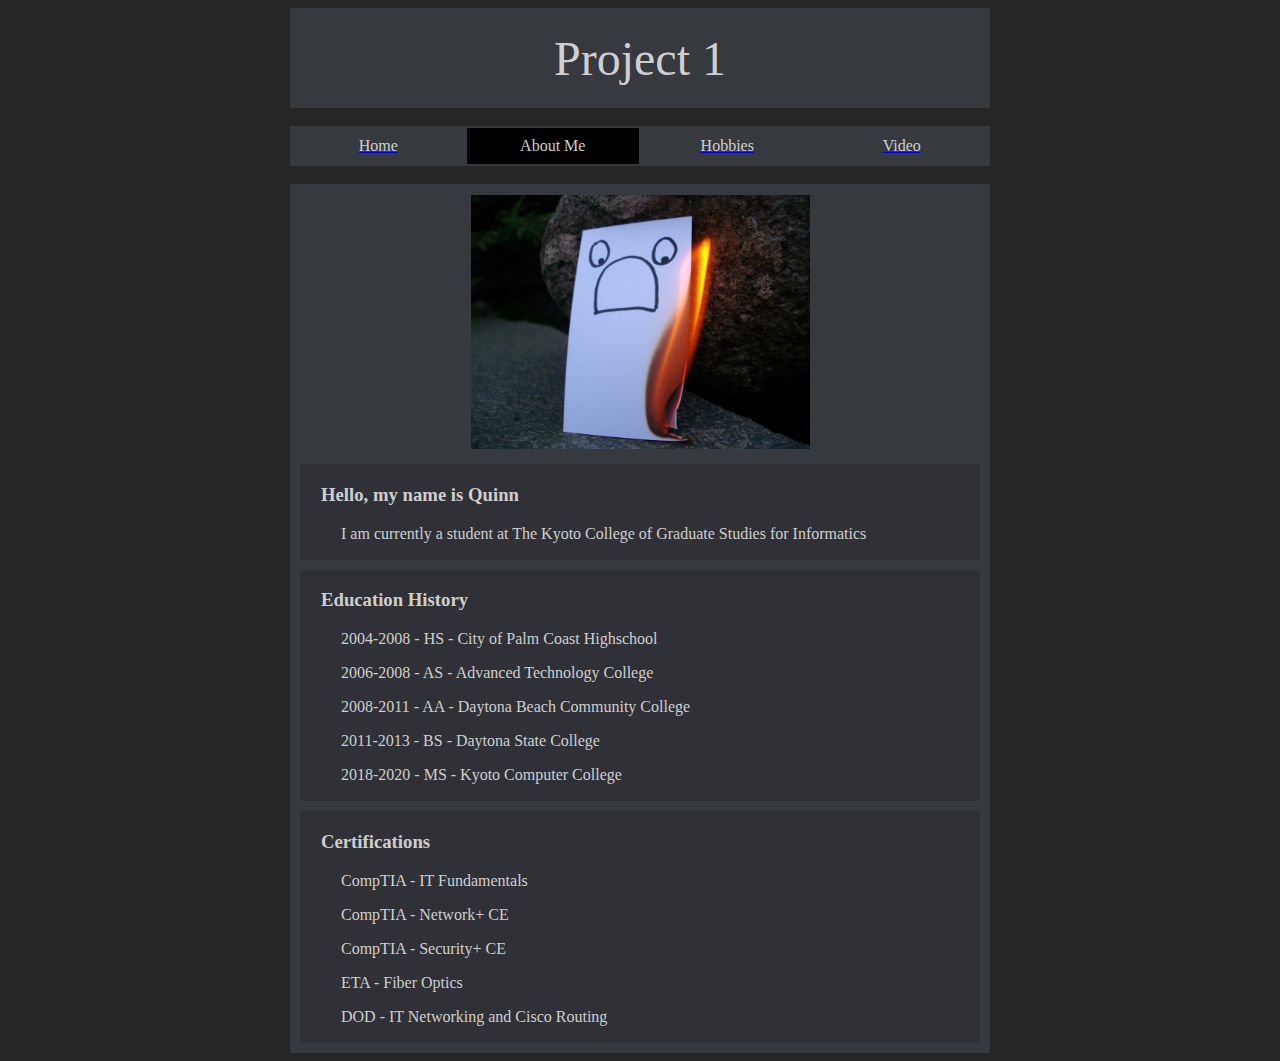
==== about.html @ b98e43f6 "Add files via upload" ====
<!DOCTYPE html>
<html lang="en">
	
	<head>
		<title>About Me</title>
	</head>
	
	<body bgcolor="#262626">
	
		<div align="center">
			<table width="700px" height="100px" bgcolor="#36393e">
				<td align="center"><font size="10" color="#cfcfcf">Project 1</font></td>
			</table>
		</div><br />
		
		<div align="center">
			<table width="700px" height="40px" bgcolor="#36393e">
				<tr>
					<td width="25%" align="center"><a href="index.html"><font color="#cfcfcf">Home</font></a></td>
					<td bgcolor="black" width="25%" align="center"><font color="#cfcfcf">About Me</font></td>
					<td width="25%" align="center"><a href="hobbies.html"><font color="#cfcfcf">Hobbies</font></a></td>
					<td width="25%" align="center"><a href="video.html"><font color="#cfcfcf">Video</font></a></td>
				</tr>
			</table>
		</div><br />
		
		<div align="center">
			<table width="700px" bgcolor="#36393e" cellspacing="10">
				<tr>
					<td align="center">
						<img src="portrait.jpg" width="50%"/>
					</td>
				</tr>
				
				<tr>
					<td bgcolor= "#2f3136">
						<font color="#cfcfcf">
						<h3 style="text-indent:20px">Hello, my name is Quinn</h3>
						<p style="text-indent:40px">I am currently a student at The Kyoto College of Graduate Studies for Informatics</p>
						</font>
					</td>
				</tr>
				
				<tr>
					<td bgcolor= "#2f3136">
					<font color="#cfcfcf">
						<h3 style="text-indent:20px">Education History</h3>
						<p style="text-indent:40px">2004-2008 - HS - City of Palm Coast Highschool</p>
						<p style="text-indent:40px">2006-2008 - AS - Advanced Technology College</p>
						<p style="text-indent:40px">2008-2011 - AA - Daytona Beach Community College</p>
						<p style="text-indent:40px">2011-2013 - BS - Daytona State College</p>
						<p style="text-indent:40px">2018-2020 - MS - Kyoto Computer College</p>
					<font color="#cfcfcf">
					</td>
				</tr>
				
				<tr>
					<td bgcolor= "#2f3136">
					<font color="#cfcfcf">
						<h3 style="text-indent:20px">Certifications</h3>
						<p style="text-indent:40px">CompTIA - IT Fundamentals</p>
						<p style="text-indent:40px">CompTIA - Network+ CE</p>
						<p style="text-indent:40px">CompTIA - Security+ CE</p>
						<p style="text-indent:40px">ETA - Fiber Optics</p>
						<p style="text-indent:40px">DOD - IT Networking and Cisco Routing</p>
					<font color="#cfcfcf">
					</td>
				</tr>
			</table>
		</div>
	</body>
</html>
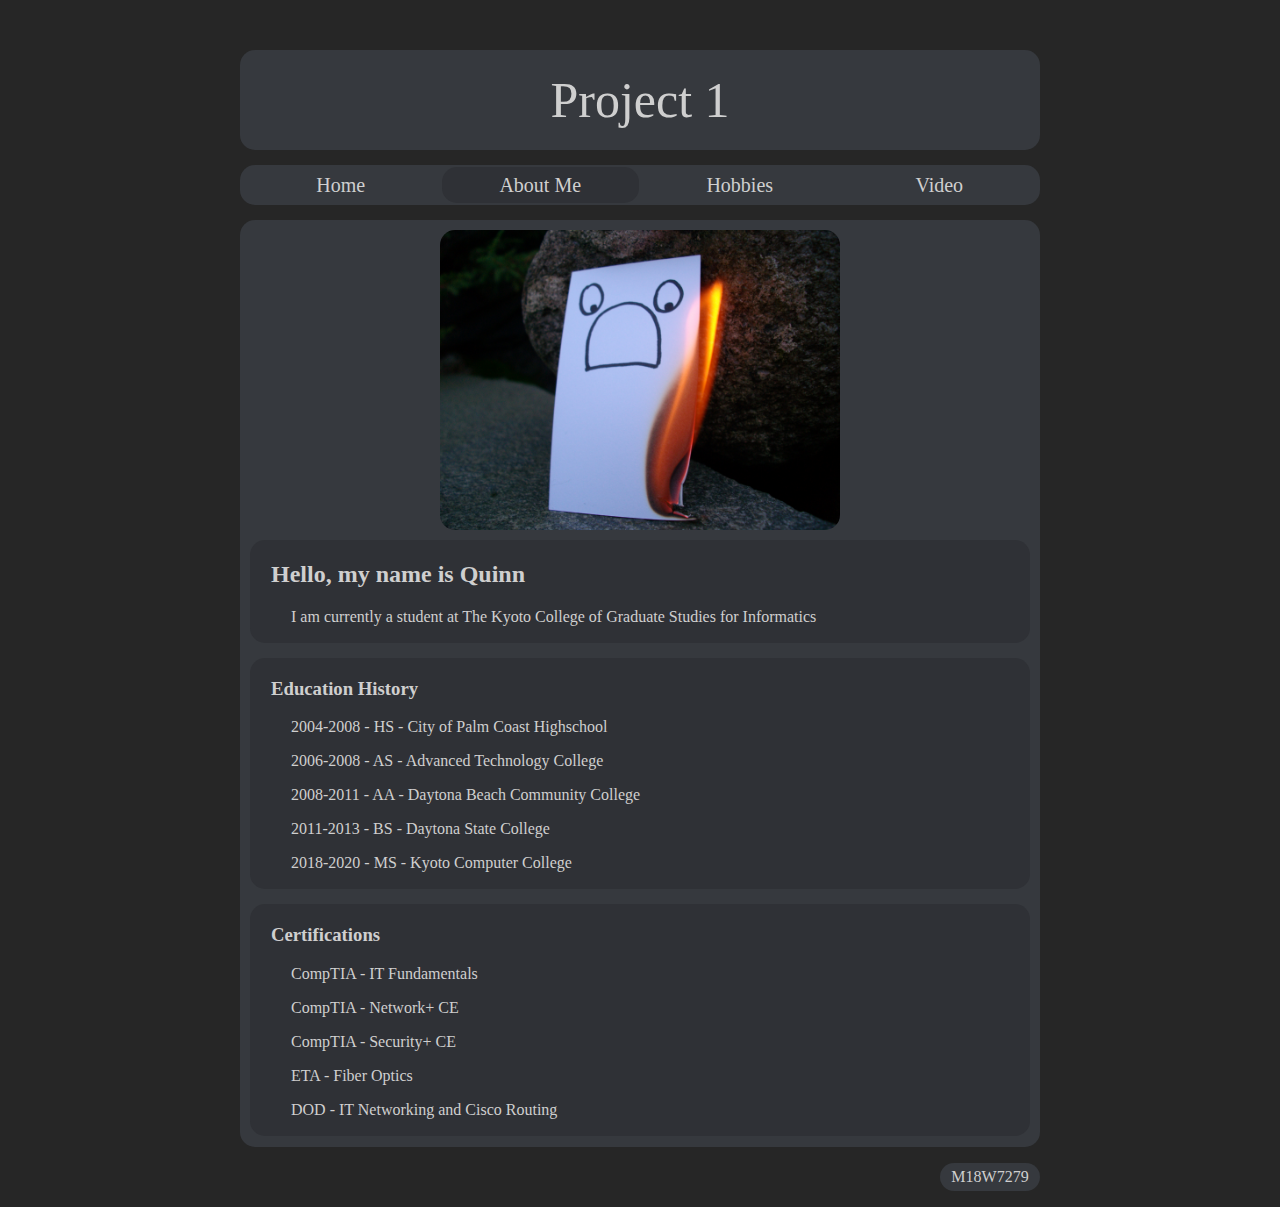
==== commit 3dd44337: "Update about.html" ====
--- a/about.html
+++ b/about.html
@@ -1,72 +1,62 @@
-<!DOCTYPE html>
-<html lang="en">
-	
+<!DOCTYPE HTML> 
+<meta charset="UTF-8">
+<html>
+
 	<head>
-		<title>About Me</title>
+		<title>Homepage V2.0</title>
 	</head>
-	
+
 	<body bgcolor="#262626">
 	
-		<div align="center">
-			<table width="700px" height="100px" bgcolor="#36393e">
-				<td align="center"><font size="10" color="#cfcfcf">Project 1</font></td>
-			</table>
-		</div><br />
+		<header style="width:800px; height:100px; background-color:#36393e; margin:auto; border-radius:15px;">
+			<p style="text-align:center; line-height:100px; color:#cfcfcf; font-size:50px;">Project 1</p>
+		</header>
 		
-		<div align="center">
-			<table width="700px" height="40px" bgcolor="#36393e">
+		<nav style="width:800px; height:40px; background-color:#36393e; margin:auto; margin-top:15px; font-size:20px; border-radius:15px;">
+			<table width="100%" height="100%" >
 				<tr>
-					<td width="25%" align="center"><a href="index.html"><font color="#cfcfcf">Home</font></a></td>
-					<td bgcolor="black" width="25%" align="center"><font color="#cfcfcf">About Me</font></td>
-					<td width="25%" align="center"><a href="hobbies.html"><font color="#cfcfcf">Hobbies</font></a></td>
-					<td width="25%" align="center"><a href="video.html"><font color="#cfcfcf">Video</font></a></td>
+					<td width="25%" align="center"><a href="index.html" style="color:#cfcfcf; text-decoration:none;">Home</a></td>
+					<td style="border-radius:15px;" bgcolor="#2f3136" width="25%" align="center"><a href="about.html" style="color:#cfcfcf; text-decoration:none;">About Me</td>
+					<td width="25%" align="center"><a href="hobbies.html" style="color:#cfcfcf; text-decoration:none;">Hobbies</a></td>
+					<td width="25%" align="center"><a href="video.html" style="color:#cfcfcf; text-decoration:none;">Video</a></td>
 				</tr>
 			</table>
-		</div><br />
+		</nav>
 		
-		<div align="center">
-			<table width="700px" bgcolor="#36393e" cellspacing="10">
-				<tr>
-					<td align="center">
-						<img src="portrait.jpg" width="50%"/>
-					</td>
-				</tr>
-				
-				<tr>
-					<td bgcolor= "#2f3136">
-						<font color="#cfcfcf">
-						<h3 style="text-indent:20px">Hello, my name is Quinn</h3>
-						<p style="text-indent:40px">I am currently a student at The Kyoto College of Graduate Studies for Informatics</p>
-						</font>
-					</td>
-				</tr>
-				
-				<tr>
-					<td bgcolor= "#2f3136">
-					<font color="#cfcfcf">
-						<h3 style="text-indent:20px">Education History</h3>
-						<p style="text-indent:40px">2004-2008 - HS - City of Palm Coast Highschool</p>
-						<p style="text-indent:40px">2006-2008 - AS - Advanced Technology College</p>
-						<p style="text-indent:40px">2008-2011 - AA - Daytona Beach Community College</p>
-						<p style="text-indent:40px">2011-2013 - BS - Daytona State College</p>
-						<p style="text-indent:40px">2018-2020 - MS - Kyoto Computer College</p>
-					<font color="#cfcfcf">
-					</td>
-				</tr>
-				
-				<tr>
-					<td bgcolor= "#2f3136">
-					<font color="#cfcfcf">
-						<h3 style="text-indent:20px">Certifications</h3>
-						<p style="text-indent:40px">CompTIA - IT Fundamentals</p>
-						<p style="text-indent:40px">CompTIA - Network+ CE</p>
-						<p style="text-indent:40px">CompTIA - Security+ CE</p>
-						<p style="text-indent:40px">ETA - Fiber Optics</p>
-						<p style="text-indent:40px">DOD - IT Networking and Cisco Routing</p>
-					<font color="#cfcfcf">
-					</td>
-				</tr>
-			</table>
-		</div>
+		<article style="width:800px; margin:auto; margin-top:15px; background-color:#36393e; border-radius:15px; padding-bottom:1px; padding-top:10px;">
+			
+			<img style="border-radius:15px; margin:0 auto; display:block" src="portrait.jpg" width="50%"/>
+			
+			<section style="margin:10px; background-color:#2f3136; border-radius:15px; padding:1px; color:#cfcfcf;">
+				<h2 style="text-indent:20px;">Hello, my name is Quinn</h2>
+				<p style="text-indent:40px;">I am currently a student at The Kyoto College of Graduate Studies for Informatics</p>
+			</section>
+			
+			<section style="margin:10px; margin-top:15px; background-color:#2f3136; border-radius:15px; padding:1px; color:#cfcfcf;">
+					<h3 style="text-indent:20px;">Education History</h3>
+					<p style="text-indent:40px;">2004-2008 - HS - City of Palm Coast Highschool</p>
+					<p style="text-indent:40px;">2006-2008 - AS - Advanced Technology College</p>
+					<p style="text-indent:40px;">2008-2011 - AA - Daytona Beach Community College</p>
+					<p style="text-indent:40px;">2011-2013 - BS - Daytona State College</p>
+					<p style="text-indent:40px;">2018-2020 - MS - Kyoto Computer College</p>			
+			</section>
+			
+			<section style="margin:10px; margin-top:15px; background-color:#2f3136; border-radius:15px; padding:1px; color:#cfcfcf;">
+					<h3 style="text-indent:20px;">Certifications</h3>
+					<p style="text-indent:40px;">CompTIA - IT Fundamentals</p>
+					<p style="text-indent:40px;">CompTIA - Network+ CE</p>
+					<p style="text-indent:40px;">CompTIA - Security+ CE</p>
+					<p style="text-indent:40px;">ETA - Fiber Optics</p>
+					<p style="text-indent:40px;">DOD - IT Networking and Cisco Routing</p>		
+			</section>
+			
+		</article>
+		
+		<footer style="width:800px; margin:auto; margin-top:15px; border-radius:15px;">
+			<div style="width:100px; margin-left:auto; background-color:#36393e; border-radius:15px;">
+			<p style="text-align:center; padding:5px; color:#cfcfcf;">M18W7279</p>
+			</div>
+		</footer>
+		
 	</body>
-</html>+</html>
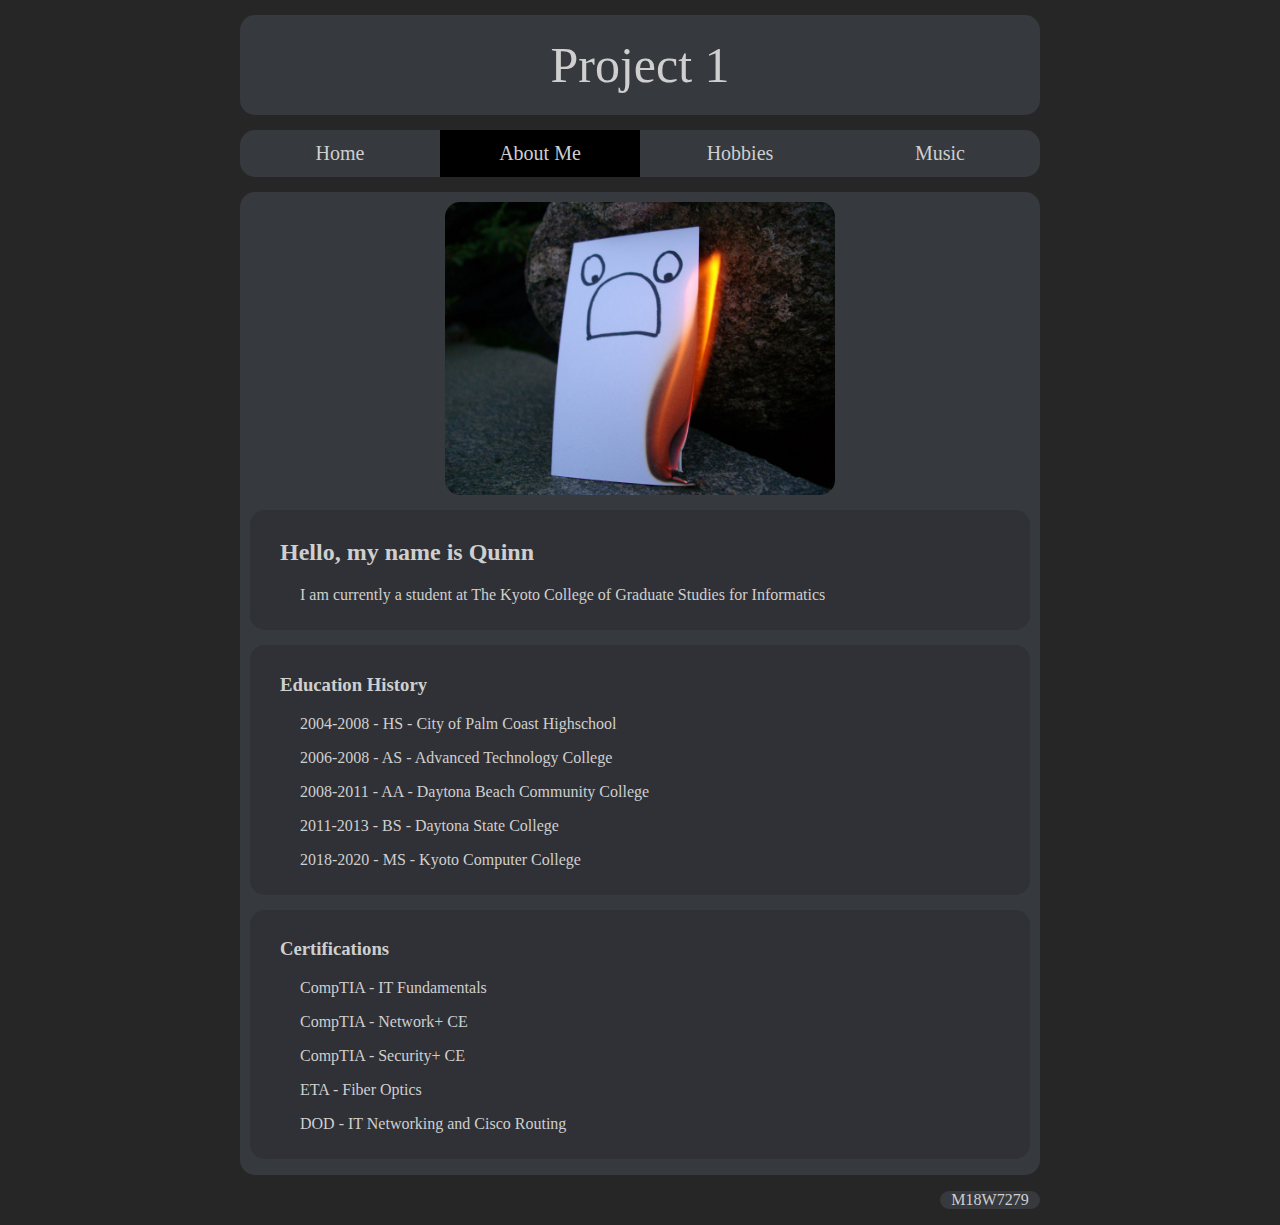
==== commit 1188b5bd: "Update about.html" ====
--- a/about.html
+++ b/about.html
@@ -3,60 +3,57 @@
 <html>
 
 	<head>
-		<title>Homepage V2.0</title>
+		<title>About</title>
+		<link rel="stylesheet" type="text/css" href="css/main.css">	
 	</head>
 
-	<body bgcolor="#262626">
+	<body>
+		<div id="container">
 	
-		<header style="width:800px; height:100px; background-color:#36393e; margin:auto; border-radius:15px;">
-			<p style="text-align:center; line-height:100px; color:#cfcfcf; font-size:50px;">Project 1</p>
-		</header>
-		
-		<nav style="width:800px; height:40px; background-color:#36393e; margin:auto; margin-top:15px; font-size:20px; border-radius:15px;">
-			<table width="100%" height="100%" >
-				<tr>
-					<td width="25%" align="center"><a href="index.html" style="color:#cfcfcf; text-decoration:none;">Home</a></td>
-					<td style="border-radius:15px;" bgcolor="#2f3136" width="25%" align="center"><a href="about.html" style="color:#cfcfcf; text-decoration:none;">About Me</td>
-					<td width="25%" align="center"><a href="hobbies.html" style="color:#cfcfcf; text-decoration:none;">Hobbies</a></td>
-					<td width="25%" align="center"><a href="video.html" style="color:#cfcfcf; text-decoration:none;">Video</a></td>
-				</tr>
-			</table>
-		</nav>
-		
-		<article style="width:800px; margin:auto; margin-top:15px; background-color:#36393e; border-radius:15px; padding-bottom:1px; padding-top:10px;">
+			<header>
+				<p>Project 1</p>
+			</header>
 			
-			<img style="border-radius:15px; margin:0 auto; display:block" src="portrait.jpg" width="50%"/>
+			<nav>
+				<a href="index.html">Home</a>
+				<a class="active" href="about.html">About Me</a>
+				<a href="hobbies.html">Hobbies</a>
+				<a href="music.html">Music</a>
+			</nav>
 			
-			<section style="margin:10px; background-color:#2f3136; border-radius:15px; padding:1px; color:#cfcfcf;">
-				<h2 style="text-indent:20px;">Hello, my name is Quinn</h2>
-				<p style="text-indent:40px;">I am currently a student at The Kyoto College of Graduate Studies for Informatics</p>
-			</section>
-			
-			<section style="margin:10px; margin-top:15px; background-color:#2f3136; border-radius:15px; padding:1px; color:#cfcfcf;">
+			<article>
+				
+				<img style="display: block; border-radius:15px; margin-left: auto; margin-right: auto; margin-bottom:15px;" src="img/portrait.jpg" width="50%"/>
+				
+				<section>
+					<h2 style="text-indent:20px;">Hello, my name is Quinn</h2>
+					<p style="text-indent:40px;">I am currently a student at The Kyoto College of Graduate Studies for Informatics</p>
+				</section>
+				
+				<section>
 					<h3 style="text-indent:20px;">Education History</h3>
 					<p style="text-indent:40px;">2004-2008 - HS - City of Palm Coast Highschool</p>
 					<p style="text-indent:40px;">2006-2008 - AS - Advanced Technology College</p>
 					<p style="text-indent:40px;">2008-2011 - AA - Daytona Beach Community College</p>
 					<p style="text-indent:40px;">2011-2013 - BS - Daytona State College</p>
 					<p style="text-indent:40px;">2018-2020 - MS - Kyoto Computer College</p>			
-			</section>
-			
-			<section style="margin:10px; margin-top:15px; background-color:#2f3136; border-radius:15px; padding:1px; color:#cfcfcf;">
+				</section>
+				
+				<section>
 					<h3 style="text-indent:20px;">Certifications</h3>
 					<p style="text-indent:40px;">CompTIA - IT Fundamentals</p>
 					<p style="text-indent:40px;">CompTIA - Network+ CE</p>
 					<p style="text-indent:40px;">CompTIA - Security+ CE</p>
 					<p style="text-indent:40px;">ETA - Fiber Optics</p>
 					<p style="text-indent:40px;">DOD - IT Networking and Cisco Routing</p>		
-			</section>
+				</section>
+				
+			</article>
 			
-		</article>
+			<footer>
+				<p>M18W7279</p>
+			</footer>
 		
-		<footer style="width:800px; margin:auto; margin-top:15px; border-radius:15px;">
-			<div style="width:100px; margin-left:auto; background-color:#36393e; border-radius:15px;">
-			<p style="text-align:center; padding:5px; color:#cfcfcf;">M18W7279</p>
-			</div>
-		</footer>
-		
+		</div>
 	</body>
 </html>
--- a/css/main.css
+++ b/css/main.css
@@ -0,0 +1,73 @@
+body{
+	background-color: #262626;
+}
+#container{
+	width: 800px;
+	margin: auto;
+	color: #cfcfcf;
+}
+header{
+	margin-top: 15px;
+	position: relative;
+	background-color: #36393e;
+	border-radius: 15px;
+	height: 100px;
+	margin-bottom: 15px;
+}
+header p{
+	font-size: 50px;
+	margin: 0;
+    position: absolute;
+    top: 50%;
+    left: 50%;
+    margin-right: -50%;
+    transform: translate(-50%, -50%);
+}
+nav {
+  width: 100%;
+  background-color: #36393e;
+  border-radius: 15px;
+  overflow: auto;
+  margin-bottom: 15px;
+}
+
+nav a {
+  float: left;
+  padding: 12px;
+  color: #cfcfcf;
+  text-decoration: none;
+  font-size: 20px;
+  width: 25%;
+  text-align: center;
+  box-sizing: border-box;
+}
+
+nav a:hover {
+  background-color: #000;
+}
+
+nav a.active {
+  background-color: #000;
+}
+article{
+	background-color: #36393e;
+	border-radius:15px;
+	padding-left: 10px;
+	padding-right: 10px;
+	padding-top: 10px;
+	padding-bottom: 1px;
+	margin-bottom: 15px;
+}
+section{
+	background-color: #2f3136; 
+	border-radius: 15px;
+	padding: 10px;
+	margin-bottom: 15px;
+}
+footer{
+	background-color: #36393e; 
+	border-radius: 15px;
+	text-align: center;
+	margin-left: auto;
+	width: 100px;
+}